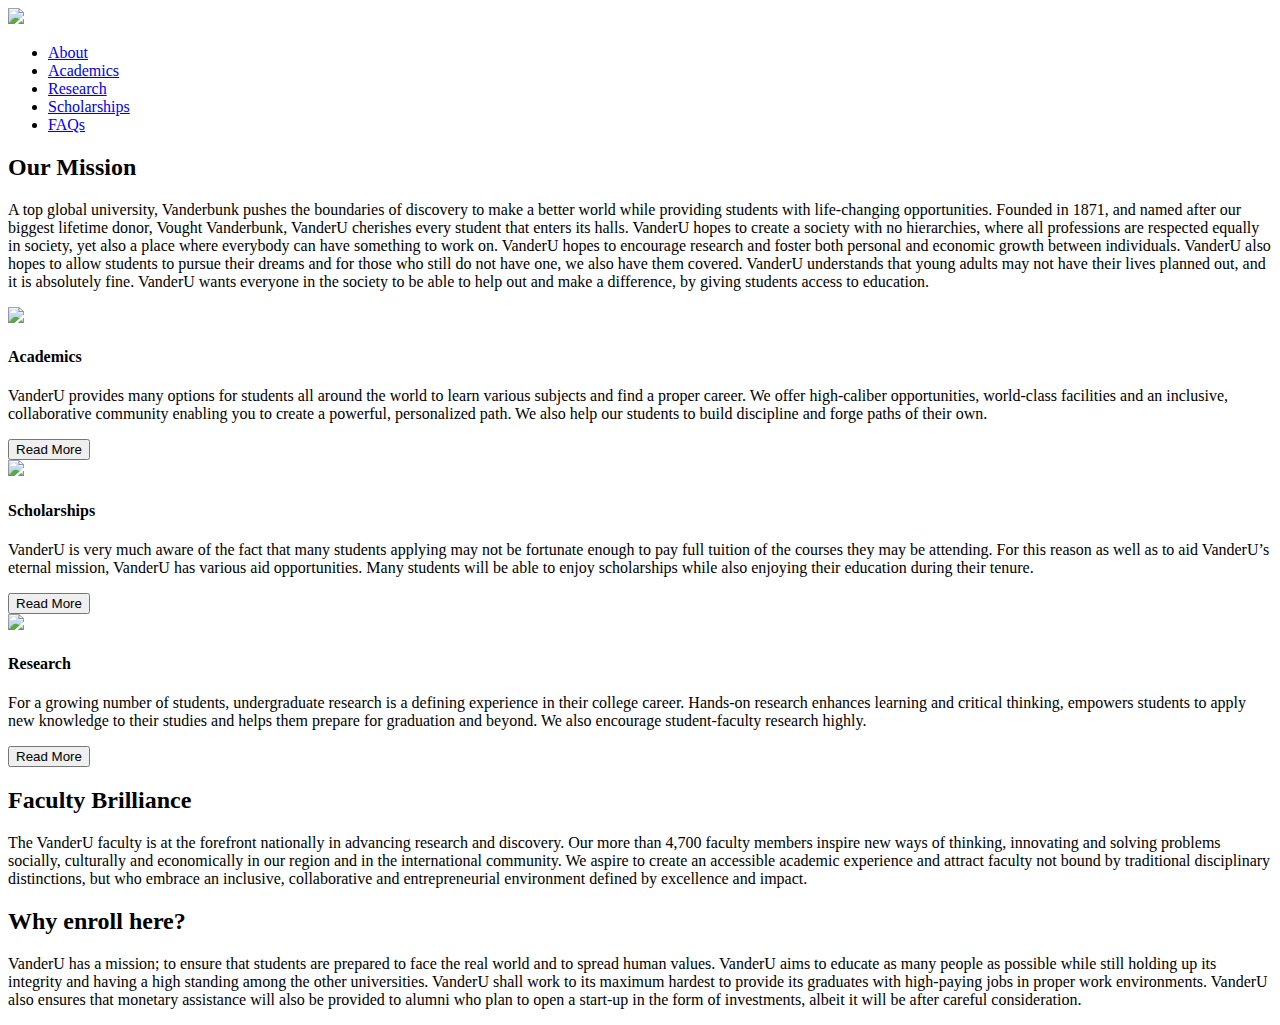
==== index.html @ 4bca219f "Update index.html" ====
<!DOCTYPE html>
<html>
<head>
  	<meta name="keywords" content="Vanderbunk University, Vanderbunk, University">
	<title>Vanderbunk University</title>
	<link href="style.css" rel="stylesheet" type="text/css" />
	<link rel="shortcut icon" type="image/x-icon" href="icon2.ico">
</head>
<body>
	<div class="header">
		<header>
			<img src="Titlecard.png" class="title">
		</header>
		<nav>
			<ul>
				<li><a href="index.html">About</a></li>
				<li><a href="Academics.html">Academics</a></li>
				<li><a href="Research.html">Research</a></li>
				<li><a href="Scholarships.html">Scholarships</a></li>
				<li><a href="FAQ.html">FAQs</a></li>
			</ul>
		</nav>
	</div>
	<div class="body">
		<article>
			<h2>Our Mission</h2>
			<p>A top global university, Vanderbunk pushes the boundaries of discovery to make a better world while providing students with life-changing opportunities. Founded in 1871, and named after our biggest lifetime donor, Vought Vanderbunk, VanderU cherishes every student that enters its halls. VanderU hopes to create a society with no hierarchies, where all professions are respected equally in society, yet also a place where everybody can have something to work on. VanderU hopes to encourage research and foster both personal and economic growth between individuals. VanderU also hopes to allow students to pursue their dreams and for those who still do not have one, we also have them covered. VanderU understands that young adults may not have their lives planned out, and it is absolutely fine. VanderU wants everyone in the society to be able to help out and make a difference, by giving students access to education. </p>
		</article>
		<section>
			<div class="container">
				<div class="grid">
					<img src="grimg1.png" class="grimg">
					<h4>Academics</h4>
					<p>VanderU provides many options for students all around the world to learn various subjects and find a proper career. We offer high-caliber opportunities, world-class facilities and an inclusive, collaborative community enabling you to create a powerful, personalized path. We also help our students to build discipline and forge paths of their own.</p>
					<a href="Academics.html"><button class="grbtn">Read More</button></a>
				</div>
				<div class="grid">
					<img src="grimg2.png" class="grimg">
					<h4>Scholarships</h4>
					<p>VanderU is very much aware of the fact that many students applying may not be fortunate enough to pay full tuition of the courses they may be attending. For this reason as well as to aid VanderU’s eternal mission, VanderU has various aid opportunities. Many students will be able to enjoy scholarships while also enjoying their education during their tenure.</p>
					<a href="Research.html"><button class="grbtn">Read More</button></a>
				</div>
				<div class="grid">
					<img src="grimg3.png" class="grimg">
					<h4>Research</h4>
					<p>For a growing number of students, undergraduate research is a defining experience in their college career. Hands-on research enhances learning and critical thinking, empowers students to apply new knowledge to their studies and helps them prepare for graduation and beyond. We also encourage student-faculty research highly.</p>
					<a href="Scholarships.html"><button class="grbtn">Read More</button></a>
				</div>
			</div>
		</section>
		<article>
			<h2>Faculty Brilliance</h2>
			<p>The VanderU faculty is at the forefront nationally in advancing research and discovery. Our more than 4,700 faculty members inspire new ways of thinking, innovating and solving problems socially, culturally and economically in our region and in the international community. We aspire to create an accessible academic experience and attract faculty not bound by traditional disciplinary distinctions, but who embrace an inclusive, collaborative and entrepreneurial environment defined by excellence and impact.</p>
		</article>
		<article>
			<h2>Why enroll here?</h2>
			<p>VanderU has a mission; to ensure that students are prepared to face the real world and to spread human values. VanderU aims to educate as many people as possible while still holding up its integrity and having a high standing among the other universities. VanderU shall work to its maximum hardest to provide its graduates with high-paying jobs in proper work environments. VanderU also ensures that monetary assistance will also be provided to alumni who plan to open a start-up in the form of investments, albeit it will be after careful consideration.</p>
		</article>
	</div>
</body>
</html>
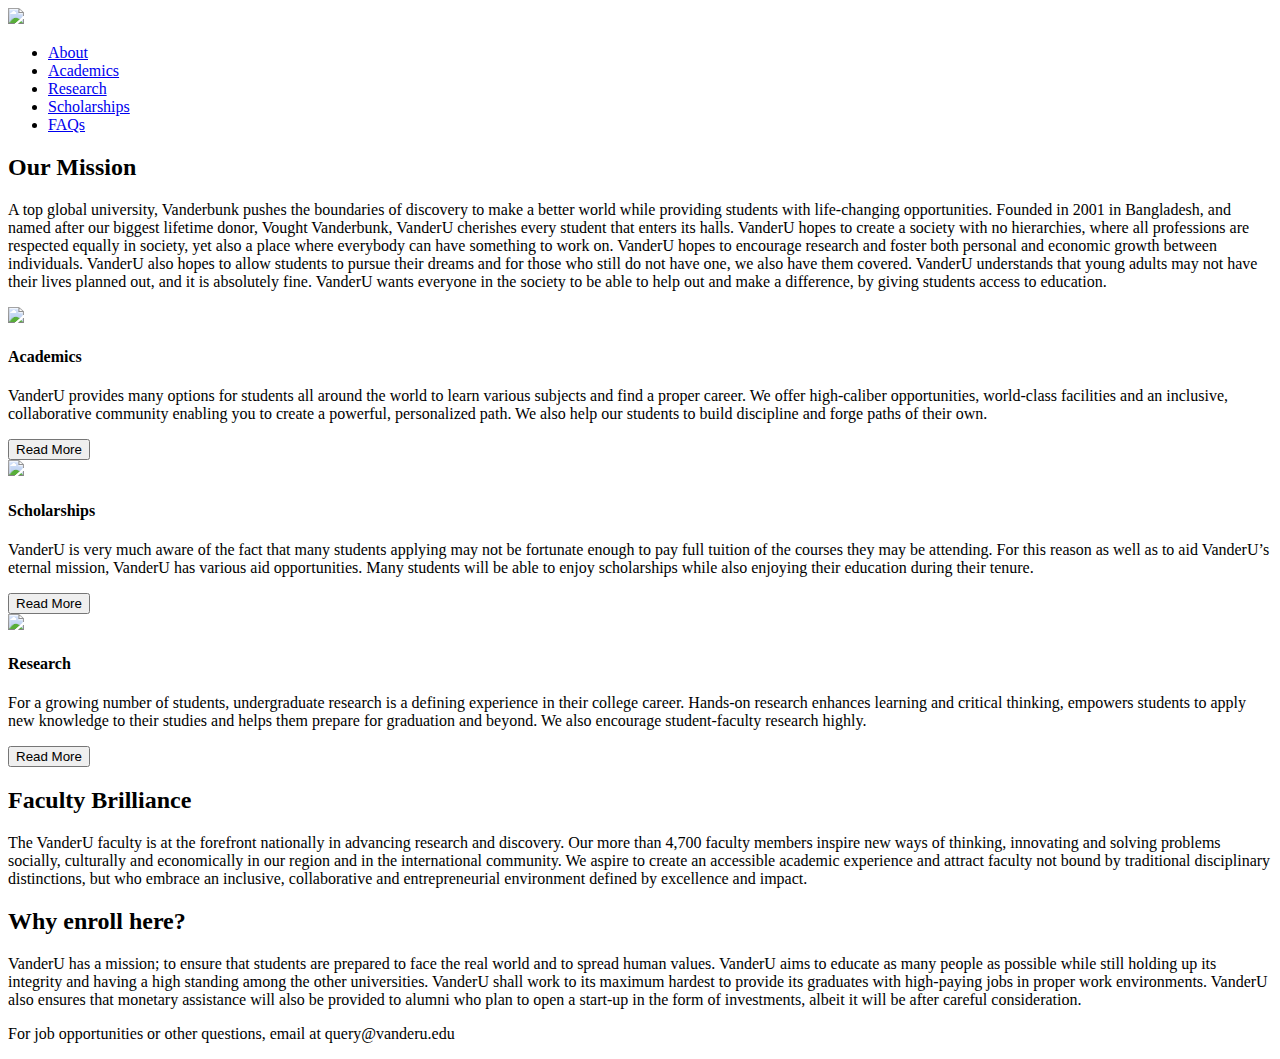
==== commit b96a49e6: "Add files via upload" ====
--- a/index.html
+++ b/index.html
@@ -13,18 +13,18 @@
 		</header>
 		<nav>
 			<ul>
-				<li><a href="index.html">About</a></li>
-				<li><a href="Academics.html">Academics</a></li>
-				<li><a href="Research.html">Research</a></li>
-				<li><a href="Scholarships.html">Scholarships</a></li>
-				<li><a href="FAQ.html">FAQs</a></li>
+				<li><a href="index.html" class="navli">About</a></li>
+				<li><a href="Academics.html" class="navli">Academics</a></li>
+				<li><a href="Research.html" class="navli">Research</a></li>
+				<li><a href="Scholarships.html" class="navli">Scholarships</a></li>
+				<li><a href="FAQ.html" class="navli">FAQs</a></li>
 			</ul>
 		</nav>
 	</div>
 	<div class="body">
 		<article>
 			<h2>Our Mission</h2>
-			<p>A top global university, Vanderbunk pushes the boundaries of discovery to make a better world while providing students with life-changing opportunities. Founded in 1871, and named after our biggest lifetime donor, Vought Vanderbunk, VanderU cherishes every student that enters its halls. VanderU hopes to create a society with no hierarchies, where all professions are respected equally in society, yet also a place where everybody can have something to work on. VanderU hopes to encourage research and foster both personal and economic growth between individuals. VanderU also hopes to allow students to pursue their dreams and for those who still do not have one, we also have them covered. VanderU understands that young adults may not have their lives planned out, and it is absolutely fine. VanderU wants everyone in the society to be able to help out and make a difference, by giving students access to education. </p>
+			<p>A top global university, Vanderbunk pushes the boundaries of discovery to make a better world while providing students with life-changing opportunities. Founded in 2001 in Bangladesh, and named after our biggest lifetime donor, Vought Vanderbunk, VanderU cherishes every student that enters its halls. VanderU hopes to create a society with no hierarchies, where all professions are respected equally in society, yet also a place where everybody can have something to work on. VanderU hopes to encourage research and foster both personal and economic growth between individuals. VanderU also hopes to allow students to pursue their dreams and for those who still do not have one, we also have them covered. VanderU understands that young adults may not have their lives planned out, and it is absolutely fine. VanderU wants everyone in the society to be able to help out and make a difference, by giving students access to education. </p>
 		</article>
 		<section>
 			<div class="container">
@@ -57,5 +57,8 @@
 			<p>VanderU has a mission; to ensure that students are prepared to face the real world and to spread human values. VanderU aims to educate as many people as possible while still holding up its integrity and having a high standing among the other universities. VanderU shall work to its maximum hardest to provide its graduates with high-paying jobs in proper work environments. VanderU also ensures that monetary assistance will also be provided to alumni who plan to open a start-up in the form of investments, albeit it will be after careful consideration.</p>
 		</article>
 	</div>
+	<footer>
+		<p class="foot">For job opportunities or other questions, email at query@vanderu.edu</p>
+	</footer>
 </body>
-</html>
+</html>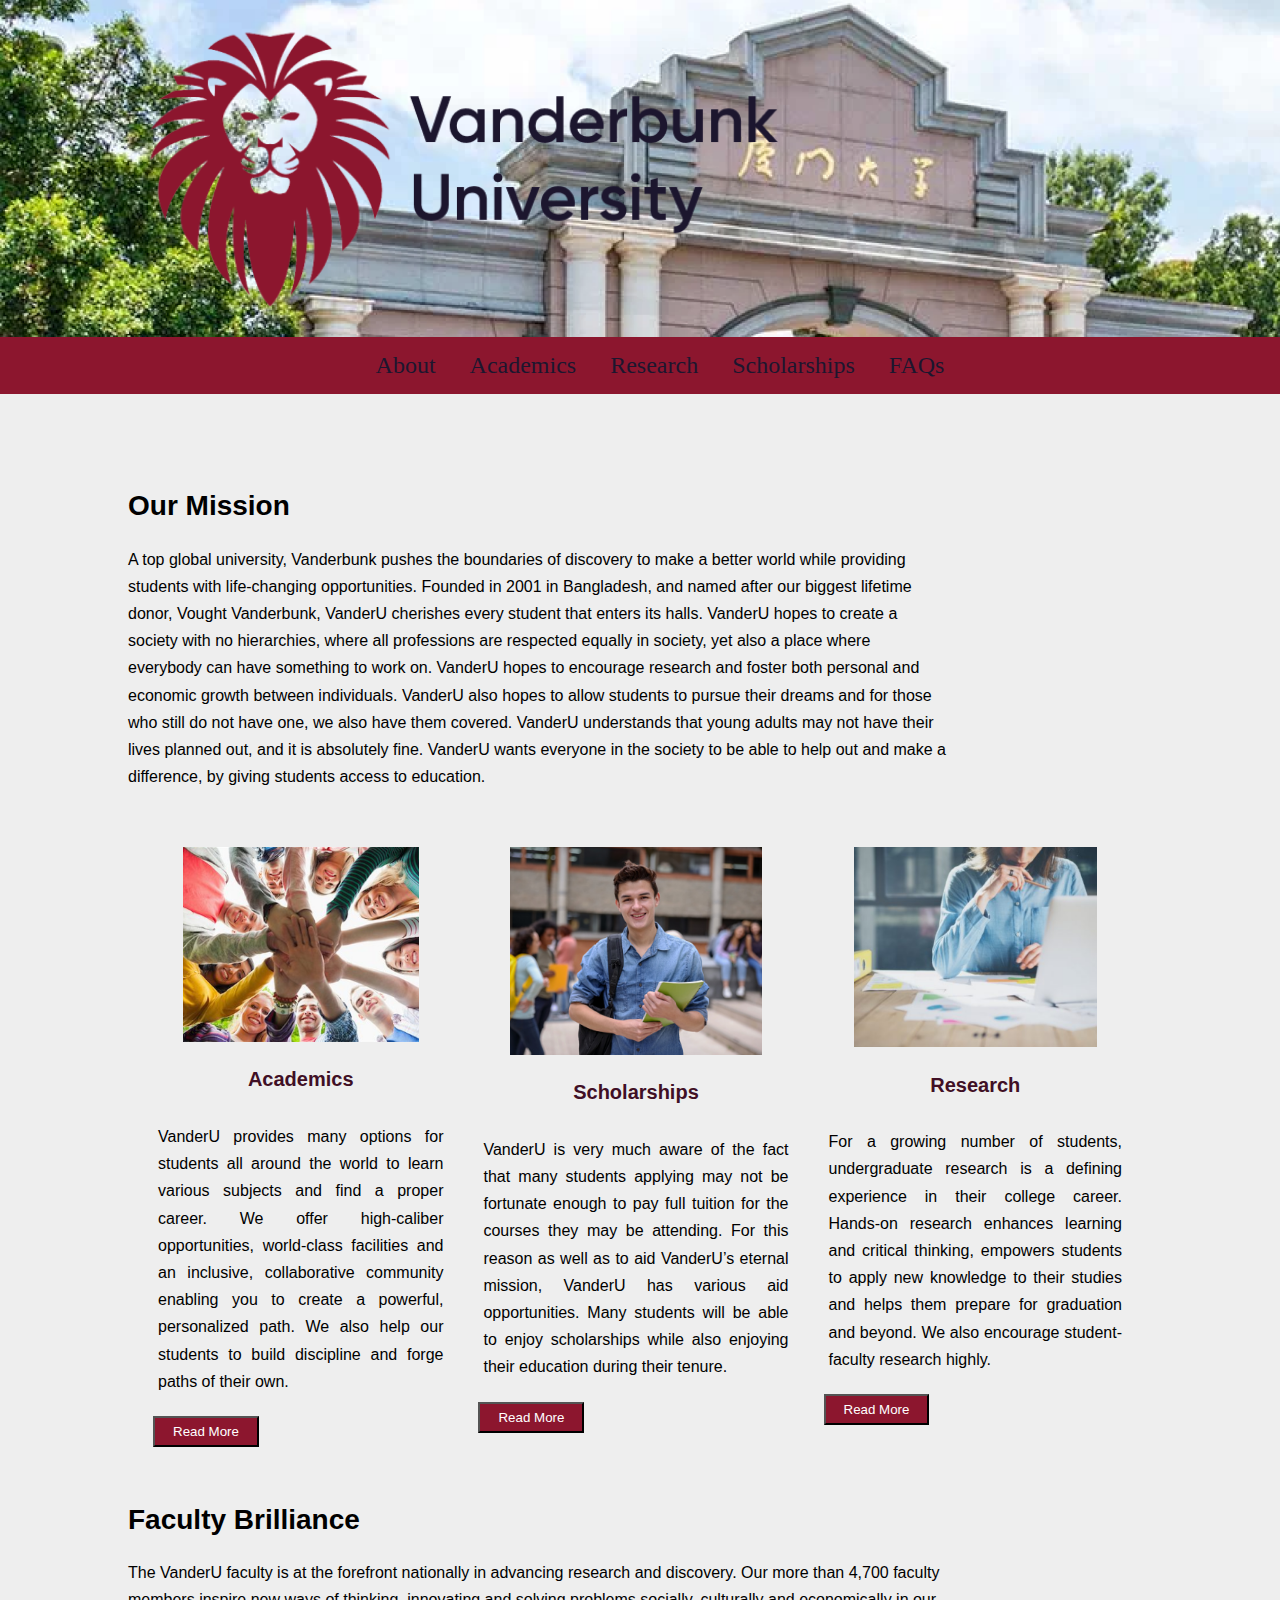
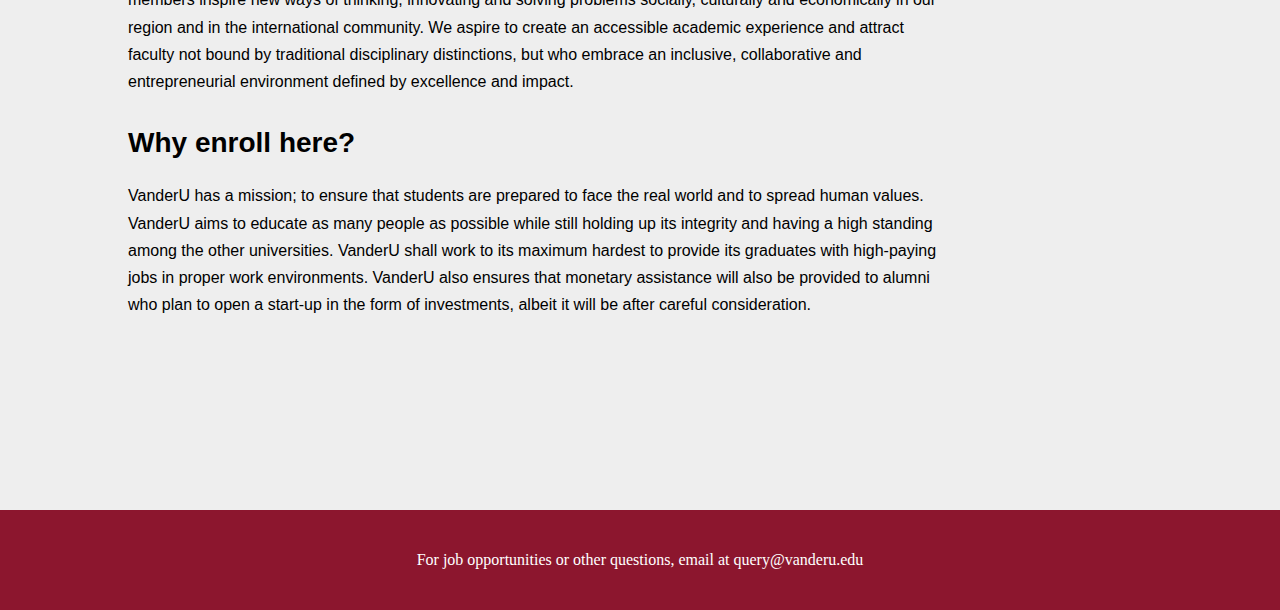
==== commit c6f2aa09: "Add files via upload" ====
--- a/index.html
+++ b/index.html
@@ -37,7 +37,7 @@
 				<div class="grid">
 					<img src="grimg2.png" class="grimg">
 					<h4>Scholarships</h4>
-					<p>VanderU is very much aware of the fact that many students applying may not be fortunate enough to pay full tuition of the courses they may be attending. For this reason as well as to aid VanderU’s eternal mission, VanderU has various aid opportunities. Many students will be able to enjoy scholarships while also enjoying their education during their tenure.</p>
+					<p>VanderU is very much aware of the fact that many students applying may not be fortunate enough to pay full tuition for the courses they may be attending. For this reason as well as to aid VanderU’s eternal mission, VanderU has various aid opportunities. Many students will be able to enjoy scholarships while also enjoying their education during their tenure.</p>
 					<a href="Research.html"><button class="grbtn">Read More</button></a>
 				</div>
 				<div class="grid">
--- a/style.css
+++ b/style.css
@@ -0,0 +1,342 @@
+body{
+	margin: 0px;
+	background-color: #eee;
+}
+header{
+	font-size: 48px;
+	text-align: justify;
+	background-image: url("header.png");
+	background-position: auto;
+	background-size: 100%;
+	border: 0px;
+	margin: 0px;
+	padding: 8px;
+	color: #fff;
+	font-family: Georgia, serif;
+	background-repeat: no-repeat;
+}
+p{
+	font-family:  Tahoma, Verdana, sans-serif;
+	line-height: 1.7em;
+}
+nav{
+	background-color: #8C162E;
+	padding: 15px;
+  	position: -webkit-sticky;
+	position: sticky;
+	top: 0;
+	margin-bottom: 4em;
+}
+ul{
+	margin: 0px;
+	list-style: none;
+	font-family: Garamond, serif
+	font-size: 16px;
+	text-align: center;
+}
+nav li{
+	list-style: none;
+	display: inline;
+	padding-right: 25px;
+	outline-width: 20%;
+	font-family: Georgia, serif;
+	font-size: 24px;
+	padding: 15px;
+	width: 20%;
+	margin: auto;
+
+}
+.body{
+	width: 80%;
+	align-content: center;
+	justify-content: center;
+	margin: auto;
+}
+a{
+	color: #1C162E;
+	text-decoration: none;
+}
+.navli:hover{
+	color: #8C162E;
+	text-decoration-style: none;
+	background-color: #1C162E;
+	padding: 15px;
+}
+a: hover{
+	color:#1C162E;
+}
+a: visited{
+	color: #1C162E;
+	text-decoration-style: none;
+}
+h2{
+	text-align: left;
+	font-family: Helvetica, sans-serif;
+	font-size: 28px;
+}
+article{
+	width: 80%;
+	margin-top: 2em;
+	margin-bottom: 2em;
+}
+.container{
+	display: grid;
+  	grid-template-columns: auto auto auto;
+  	background-color: #eee;
+  	padding: 10px;
+}
+.container p{
+	text-align: justify;
+	box-sizing: border-box;
+	padding: 5px;
+}
+.grid{
+	padding: 15px;
+	box-sizing: border-box;
+}
+.grimg{
+	width: 80%;
+	display: block;
+	margin: auto;
+	align-content: center;
+}
+h4{
+	font-size: 20px;
+	text-align: center;
+	color: #400F25;
+	font-family: Tahoma, sans-serif;
+}
+button{
+	padding: 6px 18px;
+	background-color: #8C162E;
+	color: white;
+	border-color: none;
+}
+.title{
+	align-content: left;
+	width: 100%;
+}
+.list{
+	display: block;
+	padding: 5px;
+	font-family:  Tahoma, Verdana, sans-serif;
+}
+.qa{
+	margin-bottom: 25px;
+	width: 60%;
+}
+footer{
+	background-color: #8C162E;
+	color: white;
+	margin-top: 10em;
+	width: 100%;
+	padding-top: 20px;
+	padding-bottom: 20px;
+}
+.foot{
+	text-align: center;
+	font-family: serif;
+}
+h3{
+	color: #1C162E;
+	font-family: Helvetica, sans-serif;
+}
+
+/*General Styling*/
+body{
+	margin: 0px;
+	background-color: #eee;
+}
+
+p{
+	font-family:  Tahoma, Verdana, sans-serif;
+	line-height: 1.7em;
+}
+h2{
+	text-align: left;
+	font-family: Helvetica, sans-serif;
+	font-size: 28px;
+}
+article{
+	width: 80%;
+	margin-top: 2em;
+	margin-bottom: 2em;
+}
+.body{
+	width: 80%;
+	align-content: center;
+	justify-content: center;
+	margin: auto;
+}
+/* Header Stylings */
+.title{
+	align-content: left;
+	width: 65%;
+}
+header{
+	font-size: 48px;
+	text-align: justify;
+	background-image: url("header.png");
+	background-position: auto;
+	background-size: 100%;
+	border: 0px;
+	margin: 0px;
+	padding: 8px;
+	color: #fff;
+	font-family: Georgia, serif;
+	background-repeat: no-repeat;
+}
+/*Navigation Bar Styling*/
+nav{
+	background-color: #8C162E;
+	padding: 15px;
+  	position: -webkit-sticky;
+	position: sticky;
+	top: 0;
+	margin-bottom: 4em;
+}
+ul{
+	margin: 0px;
+	list-style: none;
+	font-family: Garamond, serif
+	font-size: 16px;
+	text-align: center;
+}
+nav li{
+	list-style: none;
+	display: inline;
+	padding-right: 25px;
+	outline-width: 20%;
+	font-family: Georgia, serif;
+	font-size: 24px;
+	padding: 15px;
+	width: 20%;
+	margin: auto;
+
+}
+.navli:hover{
+	color: #8C162E;
+	text-decoration-style: none;
+	background-color: #1C162E;
+	padding: 15px;
+}
+/* Link Stylings */
+a{
+	color: #1C162E;
+	text-decoration: none;
+}
+a: hover{
+	color:#1C162E;
+}
+a: visited{
+	color: #1C162E;
+	text-decoration-style: none;
+}
+/* Grid Styles*/
+.container{
+	display: grid;
+  	grid-template-columns: auto auto auto;
+  	background-color: #eee;
+  	padding: 10px;
+}
+.container p{
+	text-align: justify;
+	box-sizing: border-box;
+	padding: 5px;
+}
+.grid{
+	padding: 15px;
+	box-sizing: border-box;
+}
+.grimg{
+	width: 80%;
+	display: block;
+	margin: auto;
+	align-content: center;
+}
+h4{
+	font-size: 20px;
+	text-align: center;
+	color: #400F25;
+	font-family: Tahoma, sans-serif;
+}
+button{
+	padding: 6px 18px;
+	background-color: #8C162E;
+	color: white;
+	border-color: none;
+}
+.list{
+	display: block;
+	padding: 5px;
+	font-family:  Tahoma, Verdana, sans-serif;
+}
+/* FAQ specific */
+.qa{
+	margin-bottom: 25px;
+	width: 60%;
+}
+h3{
+	color: #1C162E;
+	font-family: Helvetica, sans-serif;
+}
+/* Footer Specific */
+footer{
+	background-color: #8C162E;
+	color: white;
+	margin-top: 10em;
+	width: 100%;
+	padding-top: 20px;
+	padding-bottom: 20px;
+}
+.foot{
+	text-align: center;
+	font-family: serif;
+}
+/*Making it somewhat responsive for devices*/
+@media(max-width: 600px){
+	.body{
+		width: 90%;
+		margin: auto;
+		text-align: justify;
+		align-content: center;
+	}
+	.container{
+		display: block;
+	}
+	.title{
+		width: 100%;
+		margin: auto;
+	}
+	nav li{
+		padding: 0px;
+		font-size: 18px;
+		width: 20%;
+		font-size: 14px;
+	}
+	nav ul{
+		padding: 0px; 
+	}
+	article{
+		align-content: center;
+		width: 100%;
+		margin: 0px;
+	}
+	.qa{
+		width: 100%;
+	}
+	p{
+		display: block;
+		width: 100%;
+	}
+}
+@media (max-width: 900px) and (min-width: 601px){
+	.container{
+		display: block;
+	}
+	.body{
+		width: 90%;
+	}
+	.qa{
+		width: 100%;
+}